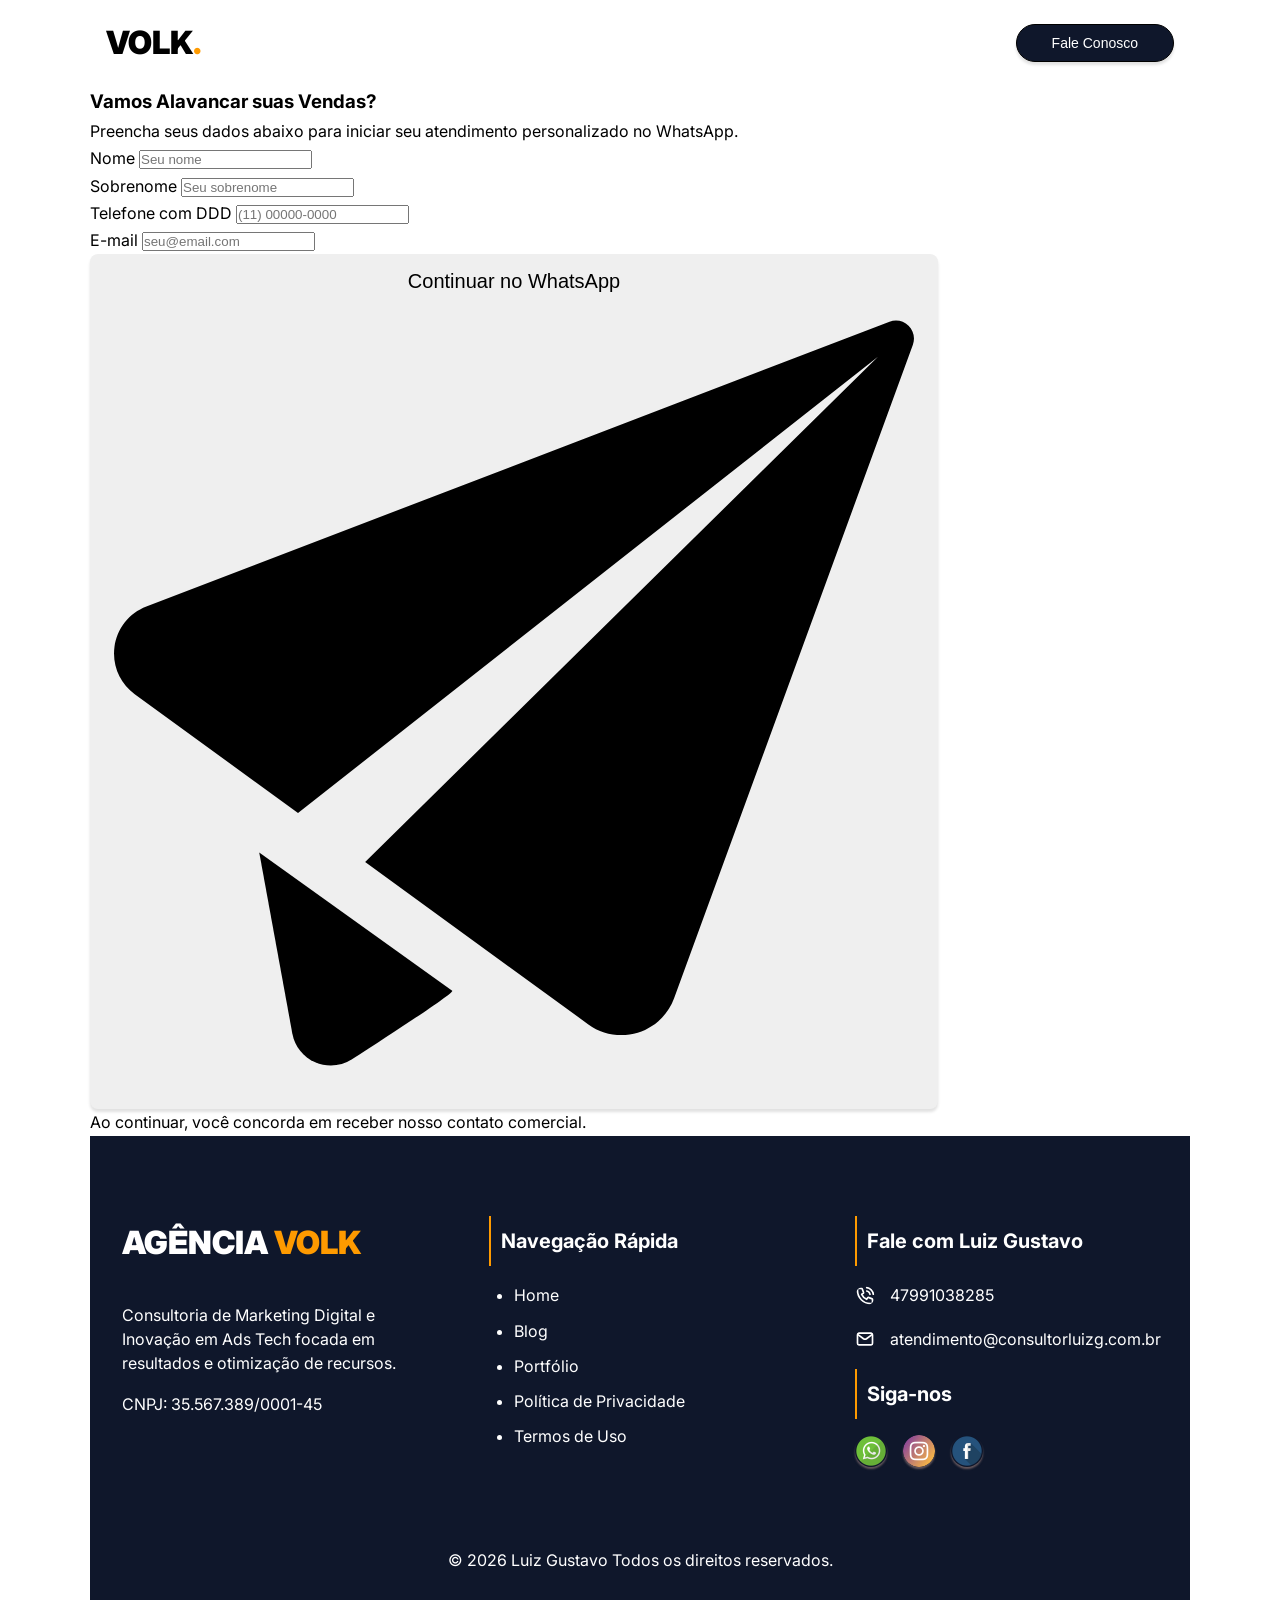
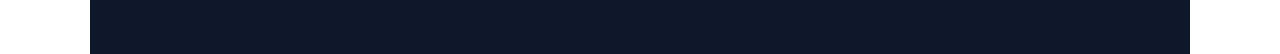
==== pages/form.html @ 9519c52a "feat: implement lead capture contact form and site navigation updates" ====
<!doctype html>
<html lang="pt-BR">
  <head>
    <meta charset="UTF-8" />
    <meta name="viewport" content="width=device-width, initial-scale=1.0" />
    <title>Formulário de Contato</title>
    <link rel="preconnect" href="https://fonts.googleapis.com" />
    <link rel="preconnect" href="https://fonts.gstatic.com" crossorigin />
    <link
      href="https://fonts.googleapis.com/css2?family=Inter:wght@400;500;600;700&family=Plus+Jakarta+Sans:wght@500;600;700;800&display=swap"
      rel="stylesheet"
    />
    <link rel="stylesheet" href="../css/main.css" />
    <link rel="icon" type="image/webp" href="../assets/icon/icon64.webp" />
    <link rel="icon" type="image/webp" href="../assets/icon/icon128.webp" />
    <link rel="icon" type="image/webp" href="../assets/icon/icon256.webp" />
    <link
      rel="apple-touch-icon"
      type="image/webp"
      href="../assets/icon/icon256.webp"
    />
    <script src="../js/components/site-header.js" defer></script>
    <script src="../js/components/site-footer.js" defer></script>
    <script src="../js/components/lead-modal.js" defer></script>
  </head>
  <body>
    <header>
      <site-header data-text="VOLK" data-span="."></site-header>
    </header>
    <main>
      <div class="leadmodal-container">
        <div class="leadmodal-header">
          <h3 class="leadmodal-title">Vamos Alavancar suas Vendas?</h3>
          <p class="leadmodal-subtitle">
            Preencha seus dados abaixo para iniciar seu atendimento
            personalizado no WhatsApp.
          </p>
        </div>

        <form class="leadmodal-form">
          <div class="leadmodal-form-row">
            <div class="leadmodal-form-group">
              <label for="firstName">Nome</label>
              <input
                required
                id="firstName"
                placeholder="Seu nome"
                type="text"
                name="firstName"
              />
            </div>
            <div class="leadmodal-form-group">
              <label for="lastName">Sobrenome</label>
              <input
                required
                id="lastName"
                placeholder="Seu sobrenome"
                type="text"
                name="lastName"
              />
            </div>
          </div>

          <div class="leadmodal-form-group">
            <label for="phone">Telefone com DDD</label>
            <input
              required
              id="phone"
              placeholder="(11) 00000-0000"
              type="tel"
              name="phone"
            />
          </div>

          <div class="leadmodal-form-group">
            <label for="email">E-mail</label>
            <input
              required
              id="email"
              placeholder="seu@email.com"
              type="email"
              name="email"
            />
          </div>

          <button type="submit" class="leadmodal-submit-btn">
            <span class="leadmodal-submit-text">Continuar no WhatsApp</span>
            <img
              src="../assets/icon/send.svg"
              alt="Enviar"
              class="leadmodal-icon"
            />
          </button>

          <p class="leadmodal-disclaimer">
            Ao continuar, você concorda em receber nosso contato comercial.
          </p>
        </form>
      </div>
    </main>
  </body>
  <footer>
    <site-footer
      data-text="AGÊNCIA"
      data-span="VOLK"
      data-desc="Consultoria de Marketing Digital e Inovação em Ads Tech focada em resultados e otimização de recursos."
      data-cnpj="35.567.389/0001-45"
      data-contact-name="Luiz Gustavo"
      data-contact-phone="47991038285"
      data-contact-email="atendimento@consultorluizg.com.br"
      data-contact-instagram="consultorluizg"
      data-contact-facebook="consultorluizg"
    >
    </site-footer>
  </footer>
</html>
---- css/main.css ----
@import "base/reset.css";
@import "base/variables.css";

@import "components/button.css";
@import "components/card.css";
@import "components/emphasis.css";
@import "components/img-box.css";
@import "components/lead-modal.css";
@import "components/slide-over.css";

@import "layout/grid.css";
@import "layout/footer.css";
@import "layout/header.css";
@import "layout/hero.css";
@import "layout/cards.css";
@import "layout/box-img.css";
@import "layout/final-cta.css";
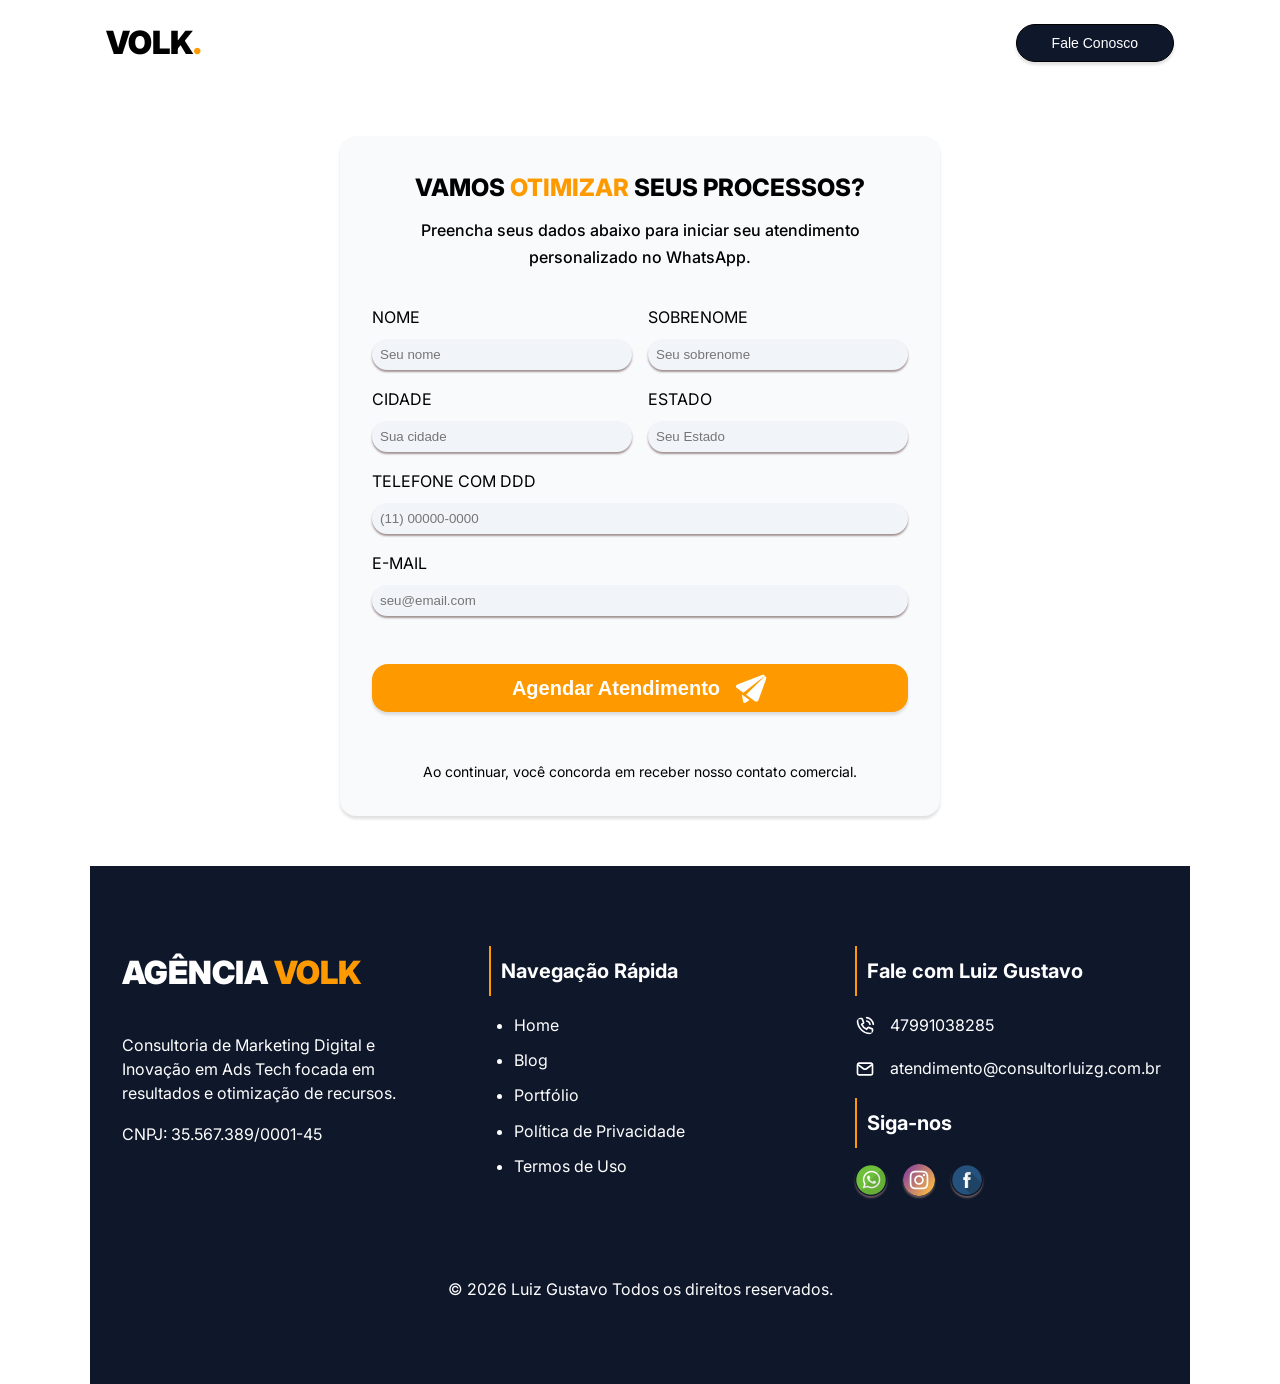
==== commit 2b415bda: "refactor: replace lead-modal with lead-form component and add IP-based address geolocation service" ====
--- a/pages/form.html
+++ b/pages/form.html
@@ -21,7 +21,8 @@
     />
     <script src="../js/components/site-header.js" defer></script>
     <script src="../js/components/site-footer.js" defer></script>
-    <script src="../js/components/lead-modal.js" defer></script>
+    <script type="module" src="../js/components/lead-form.js"></script>
+    <script type="module" src="../js/services/get-adress.js"></script>
   </head>
   <body>
     <header>
@@ -30,8 +31,8 @@
     <main>
       <div class="leadmodal-container">
         <div class="leadmodal-header">
-          <h3 class="leadmodal-title">Vamos Alavancar suas Vendas?</h3>
-          <p class="leadmodal-subtitle">
+          <h3>Vamos <span>otimizar</span> seus processos?</h3>
+          <p>
             Preencha seus dados abaixo para iniciar seu atendimento
             personalizado no WhatsApp.
           </p>
@@ -60,6 +61,28 @@
               />
             </div>
           </div>
+          <div class="leadmodal-form-row">
+            <div class="leadmodal-form-group">
+              <label for="city">Cidade</label>
+              <input
+                required
+                id="city"
+                placeholder="Sua cidade"
+                type="text"
+                name="city"
+              />
+            </div>
+            <div class="leadmodal-form-group">
+              <label for="state">Estado</label>
+              <input
+                required
+                id="state"
+                placeholder="Seu Estado"
+                type="text"
+                name="state"
+              />
+            </div>
+          </div>
 
           <div class="leadmodal-form-group">
             <label for="phone">Telefone com DDD</label>
@@ -84,7 +107,7 @@
           </div>
 
           <button type="submit" class="leadmodal-submit-btn">
-            <span class="leadmodal-submit-text">Continuar no WhatsApp</span>
+            <span class="leadmodal-submit-text">Agendar Atendimento</span>
             <img
               src="../assets/icon/send.svg"
               alt="Enviar"
--- a/css/main.css
+++ b/css/main.css
@@ -5,7 +5,7 @@
 @import "components/card.css";
 @import "components/emphasis.css";
 @import "components/img-box.css";
-@import "components/lead-modal.css";
+@import "components/lead-form.css";
 @import "components/slide-over.css";
 
 @import "layout/grid.css";
